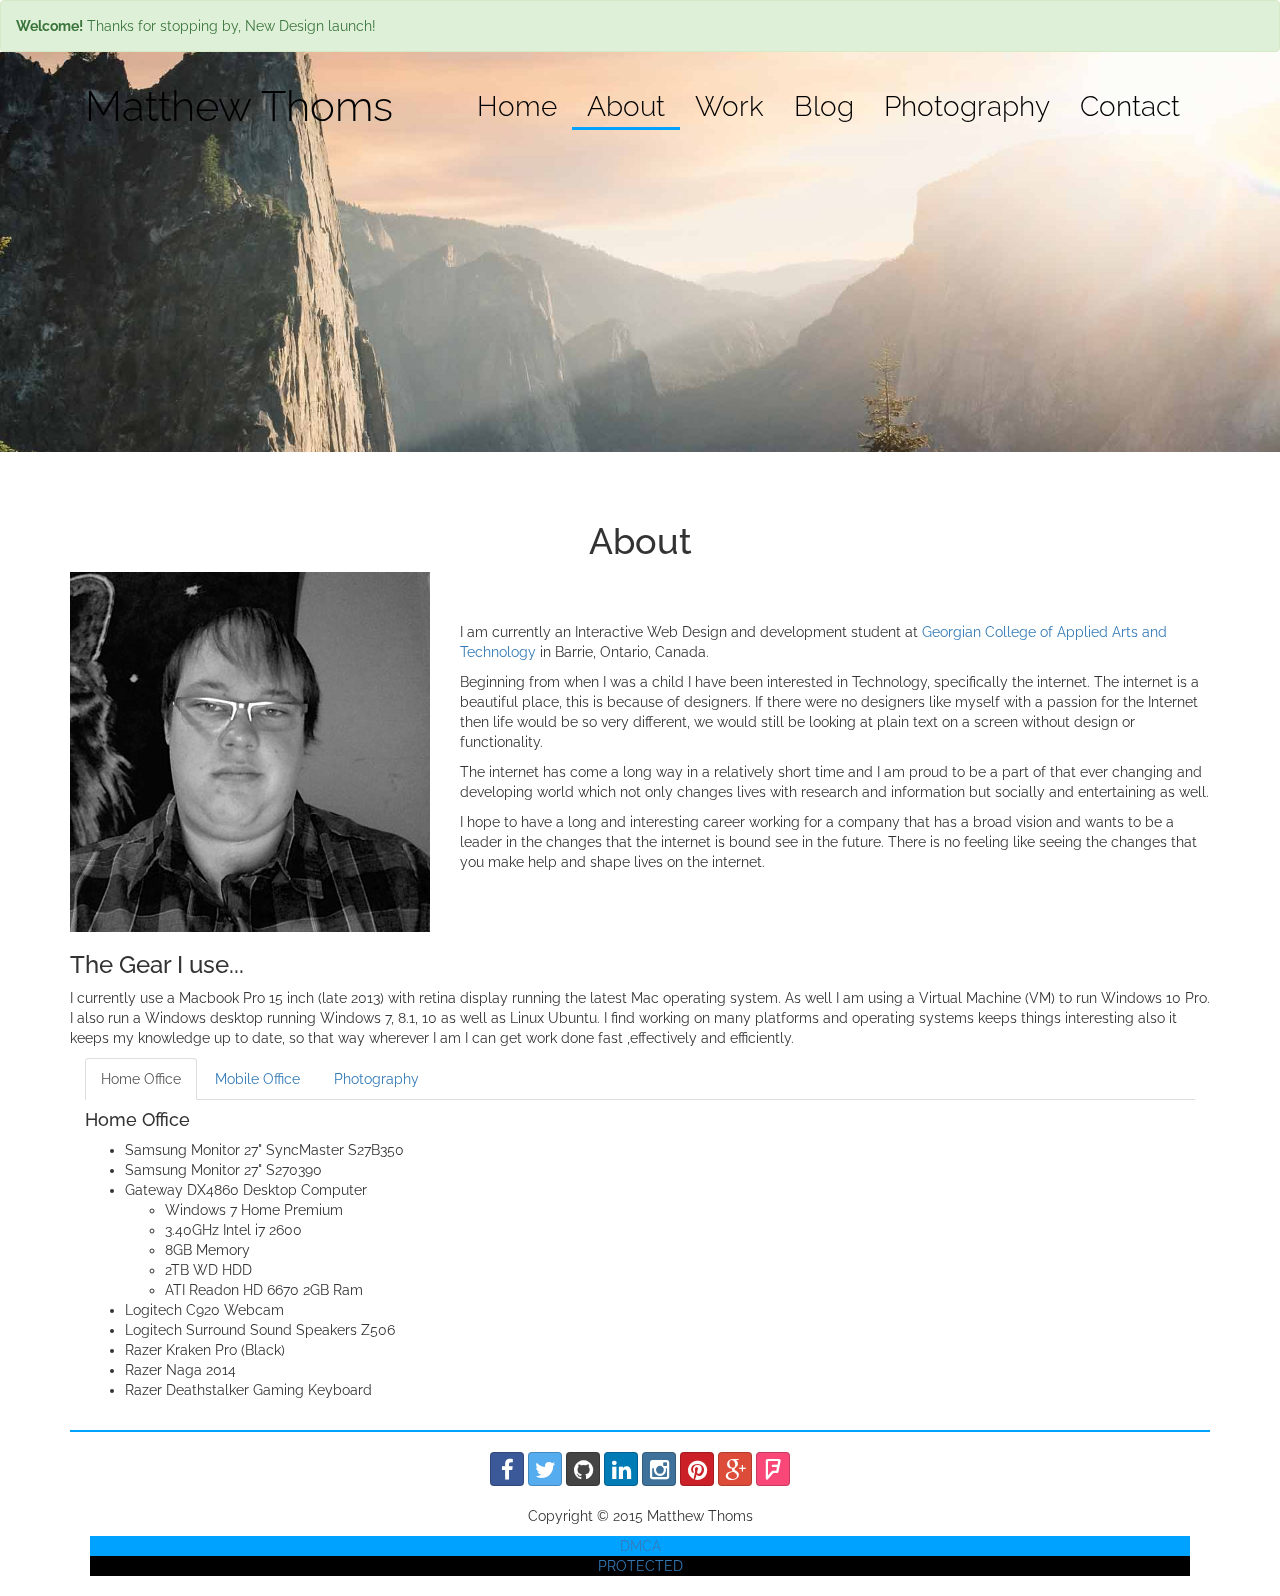
==== about.html @ 3485b52b "First Commit" ====
<!DOCTYPE html>
<html lang="en">
  <head>
    <meta charset="utf-8">
    <meta http-equiv="X-UA-Compatible" content="IE=edge">
    <meta name="viewport" content="width=device-width, initial-scale=1">
    <meta name="description" content="Matthew Thoms, Web Designer / Developer Based in Southen Ontario, Canada. Works with HTML, CSS, PHP, JavaScript, ASP.NET / C#.">
    <meta name="keywords" content="Matthew Thoms, HTML, CSS, PHP, C#, ASP.NET, JavaScript, Web, Design, Designing, Technology, Developer, Developing, Barrie, Southen Ontario, Canada">
    <title>About - Matthew Thoms, Web Designer / Developer</title>
    <!-- Bootstrap -->
    <link href="css/bootstrap.min.css" rel="stylesheet">
    <link href="css/font-awesome.min.css" rel="stylesheet">
    <link rel="stylesheet" href="css/bootstrap-social.css" rel="stylesheet">
    <!-- Custom CSS -->
    <link rel="stylesheet" href="css/about-nav.css">
    <link rel="stylesheet" href="css/main_styles.css">
    <!-- Fonts -->
    <link href='http://fonts.googleapis.com/css?family=Raleway:300,400,700' rel='stylesheet' type='text/css'>
    <!-- HTML5 Shim and Respond.js IE8 support of HTML5 elements and media queries -->
    <!-- WARNING: Respond.js doesn't work if you view the page via file:// -->
    <!--[if lt IE 9]>
      <script src="https://oss.maxcdn.com/libs/html5shiv/3.7.2/html5shiv.js"></script>
      <script src="https://oss.maxcdn.com/libs/respond.js/1.4.2/respond.min.js"></script>
    <![endif]-->
  </head>
  <body>
  	<div class="alert alert-success site-alert" role="alert"><strong>Welcome!</strong> Thanks for stopping by, New Design launch!</div>
  	<div class="parallax-window" data-parallax="scroll" data-image-src="img/about-header-img.jpg">
          <div class="container navbar-container">
            <!-- Static navbar -->
            <nav class="navbar navbar-default">
              <div class="container-fluid">
                <div class="navbar-header">
                  <button type="button" class="navbar-toggle collapsed" data-toggle="collapse" data-target="#navbar" aria-expanded="false" aria-controls="navbar">
                    <span class="sr-only">Toggle navigation</span>
                    <span class="icon-bar"></span>
                    <span class="icon-bar"></span>
                    <span class="icon-bar"></span>
                  </button>
                  <a class="navbar-brand" href="index.html">Matthew Thoms</a>
                </div>
                <div id="navbar" class="navbar-collapse collapse">
                    <ul class="nav navbar-nav navbar-right">
                        <li><a href="index.html" title="Link to the home page.">Home</a></li>
                        <li class="active"><a href="about.html" title="Link to the about page.">About</a></li>
                        <li><a href="work.html" title="Link to the work page.">Work</a></li>
                        <li><a href="http://matthewthoms.com/blog" title="Outbound link to blog - Matthew Thoms Blog">Blog</a></li>
                        <li><a href="https://500px.com/matthewthoms" title="Outbound link to 500px Account - Matthew Thoms Account">Photography</a></li>
                        <li><a href="contact.html" title="Link to the contact page.">Contact</a></li>
                    </ul>
                </div><!--/.nav-collapse -->
              </div><!--/.container-fluid -->
            </nav>
        </div> <!-- /container -->
    </div> <!-- End of Image -->
    <div class="container padding-top-5rem">
        <div class="row">
            <div class="col-sm-12 col-md-12 col-lg-12 text-center padding-top">
                <h1>About</h1>
            </div>
        </div> <!-- End of row - title.-->
        <div class="row">
            <div class="col-sm-12 col-md-6 col-lg-4 text-center">
                <img src="img/matthewthoms.jpg" alt="Photo of Matthew Thoms">
            </div>
            <div class="col-sm-12 col-md-6 col-lg-8 padding-top-5rem">
                <p>I am currently an Interactive Web Design and development student at <a href="http://georgiancollege.ca/" title="Outbound link to Georgian College's Website.">Georgian College of Applied Arts and Technology</a> in Barrie, Ontario, Canada.</p>
                <p>Beginning from when I was a child I have been interested in Technology, specifically the internet. The internet is a beautiful place, this is because of designers. If there were no designers like myself with a passion for the Internet then life would be so very different, we would still be looking at plain text on a screen without design or functionality.</p>
                <p>The internet has come a long way in a relatively short time and I am proud to be a part of that ever changing and developing world which not only changes lives with research and information but socially and entertaining as well.</p>
                <p>I hope to have a long and interesting career working for a company that has a broad vision and wants to be a leader in the changes that the internet is bound see in the future. There is no feeling like seeing the changes that you make help and shape lives on the internet.</p>
            </div>
        </div>

        <!-- Gear Section -->
            <div class="row padding-bottom-2rem">
                <div class="col-md-12 col-sm-12 col-xs-12">
                        <h3 class="page-title">The Gear I use...</h3>
                        <p>I currently use a Macbook Pro 15 inch (late 2013) with retina display running the latest Mac operating system. As well I am using a Virtual Machine (VM) to run Windows 10 Pro. I also run a Windows desktop running Windows 7, 8.1, 10 as well as Linux Ubuntu. I find working on many platforms and operating systems keeps things interesting also it keeps my knowledge up to date, so that way wherever I am I can get work done fast ,effectively and efficiently.</p>
                        <section id="tabbed" class="col-sm-12 col-xs-12 col-lg-12">
                        <ul class="nav nav-tabs">
                          <li class="active"><a data-toggle="tab" href="#tab_home">Home Office</a></li>
                          <li><a data-toggle="tab" href="#tab_mobile">Mobile Office</a></li>
                          <li><a data-toggle="tab" href="#tab_photo">Photography</a></li>
                        </ul>

                        <div class="tab-content">
                          <div id="tab_home" class="tab-pane fade in active">
                          <h4>Home Office</h4>
                              <ul>
                                <li>Samsung Monitor 27" SyncMaster S27B350</li>
                                <li>Samsung Monitor 27" S270390</li>
                                <li>Gateway DX4860 Desktop Computer
                                    <ul>
                                        <li>Windows 7 Home Premium</li>
                                        <li>3.40GHz Intel i7 2600</li>
                                        <li>8GB Memory</li>
                                        <li>2TB WD HDD</li>
                                        <li>ATI Readon HD 6670 2GB Ram</li>
                                    </ul>
                                </li>
                                <li>Logitech C920 Webcam</li>
                                <li>Logitech Surround Sound Speakers Z506</li>
                                <li>Razer Kraken Pro (Black)</li>
                                <li>Razer Naga 2014</li>
                                <li>Razer Deathstalker Gaming Keyboard</li>
                            </ul>
                          </div>
                          <div id="tab_mobile" class="tab-pane fade">
                          <h4>Mobile Office</h4>
                            <ul>
                              <li>Macbook Pro 15" Retina (Late 2013)
                                  <ul>
                                      <li>OS X 10.10 Yosemite</li>
                                      <li>2.0 GHz Turbo Boost:3.2 GHz Intel i7</li>
                                      <li>256GB PCIe-based flash storage</li>
                                      <li>Intel Iris Pro Graphics</li>
                                      <li>802.11ac Wi-Fi</li>
                                      <li>Bluetooth 4.0</li>
                                      <li>8GB Memory</li>
                                  </ul>
                              </li>
                              <li>Apple Magic Mouse</li>
                              <li>500GB WD My Passport External HDD (Black)</li>
                              <li>Apple Thunderbolt to Gigabit Ethernet Adapter</li>
                              <li>Mini DisplayPort to VGA Abapter</li>
                              <li>iPhone 4s (White, 16GB)</li>
                              <li>Samsung Galaxy Note 2 (16GB)</li>
                              <li>Motorola Moto G (8GB)</li>
                          </ul>

                          </div>
                          <div id="tab_photo" class="tab-pane fade">
                          <br />
                            <h4>Photography</h4>
                            <ul>
                              <li>Canon EOS Rebel T3</li>
                              <li>18-55mm Stock Canon Lens</li>
                              <li>75-300mm Canon Zoom Lens (Telephoto)</li>
                              <li>Macro Extension Tube</li>
                              <li>32GB (Class 10) Lexar SD Card</li>
                            </ul>
                          </div>
                        </div>
                      </section>
                  </div> <!-- End of Col -->
              </div> <!-- End of Row -->
    <footer>
        <section id="social-media-icons" class="padding-bottom-2rem">
            <a href="https://www.facebook.com/matt.b.thoms" title="Outbound link to Facebook - Matthew Thoms Account." class="btn btn-social-icon btn-facebook">
                <i class="fa fa-facebook"></i>
            </a>
            <a href="http://twitter.com/matt_thoms" title="Outbound link to Twitter - Matthew Thoms Account." class="btn btn-social-icon btn-twitter">
                <i class="fa fa-twitter"></i>
            </a>
            <a href="http://github.com/mbthoms" title="Outbound link to GitHub - Matthew Thoms Account." class="btn btn-social-icon btn-github">
                <i class="fa fa-github"></i>
            </a>
            <a href="http://ca.linkedin.com/pub/matthew-thoms/78/625/9a6" title="Outbound link to LinkedIn - Matthew Thoms Account." class="btn btn-social-icon btn-linkedin">
                <i class="fa fa-linkedin"></i>
            </a>
            <a href="https://instagram.com/mattbthoms/" title="Outbound link to Instagram - Matthew Thoms Account." class="btn btn-social-icon btn-instagram">
                <i class="fa fa-instagram"></i>
            </a>
            <a href="https://www.pinterest.com/matt_thoms/" title="Outbound link to Pinterest - Matthew Thoms Account." class="btn btn-social-icon btn-pinterest">
                <i class="fa fa-pinterest"></i>
            </a>
            <a href="http://google.com/+MatthewThoms" title="Outbound link to Google Plus - Matthew Thoms Account." class="btn btn-social-icon btn-google">
                <i class="fa fa-google-plus"></i>
            </a>
            <a href="https://foursquare.com/matt_thoms" title="Outbound link to foursquare - Matthew Thoms Account." class="btn btn-social-icon btn-foursquare">
                <i class="fa fa-foursquare"></i>
            </a>
        </section>
        <p>Copyright &copy; 2015 Matthew Thoms</p>
		<script type="text/javascript">                                                                                  (function () { var c = document.createElement('link'); c.type = 'text/css'; c.rel = 'stylesheet'; c.href = 'http://images.dmca.com/badges/dmca.css?ID=31917144-2190-4ea9-be67-4ce1ba953f2f'; var h = document.getElementsByTagName("head")[0]; h.appendChild(c); })();</script><div id="DMCA-badge"><div class="dm-1 dm-1-b" style="left: 0px; background-color: rgb(0, 162, 255);"><a href="http://www.dmca.com/" title="DMCA">DMCA</a></div><div class="dm-2 dm-2-b" style="background-color: rgb(0, 0, 0);"><a href="http://www.dmca.com/Protection/Status.aspx?ID=31917144-2190-4ea9-be67-4ce1ba953f2f" title="DMCA">PROTECTED</a></div></div>    </footer>
    </div> <!-- End of container -->
    <!-- jQuery (necessary for Bootstrap's JavaScript plugins) -->
    <script src="js/jquery.min.js"></script>
    <!-- Bringing in the Parallax for the images. -->
    <script src="js/parallax.min.js"></script>
    <!-- Include all compiled plugins (below), or include individual files as needed -->
    <script src="js/bootstrap.min.js"></script>
    <!-- Google Analytics -->
    <script>
        (function(i,s,o,g,r,a,m){i['GoogleAnalyticsObject']=r;i[r]=i[r]||function(){
        (i[r].q=i[r].q||[]).push(arguments)},i[r].l=1*new Date();a=s.createElement(o),
        m=s.getElementsByTagName(o)[0];a.async=1;a.src=g;m.parentNode.insertBefore(a,m)
        })(window,document,'script','//www.google-analytics.com/analytics.js','ga');
        ga('create', 'UA-64268000-1', 'auto');
        ga('send', 'pageview');
    </script>
    </body>
    </html>
---- css/about-nav.css ----
/*About Nav CSS Document*/
/*Navigation =================================================================*/
.navbar-container {
    padding-top: 3rem;
    font-weight: 300;
    color: black;

}

.navbar-default {
    border-radius: 0;
    border: 0;
    background:rgba(255,255,255,0.0);
}

.navbar-default .navbar-brand {
    font-size: 300%;
    color: black;
}

.navbar-default .navbar-nav>.active>a, .navbar-default .navbar-nav>.active>a:focus, .navbar-default .navbar-nav>.active>a:hover {
    color: black;
    background-color: rgba(255,255,255,0.0);
    border-bottom: 3px solid #00a2ff;
    padding-bottom: 1rem;
}

.navbar-default .navbar-nav>li>a {
    color: black;
    font-size: 200%;
    -o-transition:.5s;
  -ms-transition:.5s;
  -moz-transition:.5s;
  -webkit-transition:.5s;
  /* ...and now for the proper property */
  transition:.5s;
}

.navbar-default .navbar-nav>li>a:hover {
    color: #00a2ff;
    font-size: 200%;
    -o-transition:.5s;
  -ms-transition:.5s;
  -moz-transition:.5s;
  -webkit-transition:.5s;
  /* ...and now for the proper property */
  transition:.5s;
}

.navbar-default .navbar-nav>li>a:active {
    color: #00a2ff;
    font-size: 200%;
    -o-transition:.5s;
  -ms-transition:.5s;
  -moz-transition:.5s;
  -webkit-transition:.5s;
  /* ...and now for the proper property */
  transition:.5s;
}
---- css/main_styles.css ----
/*Main CSS Document*/
/*Fonts ===================================================================== */
html, body {
    height: 100%;
    font-family: 'Raleway', sans-serif;
}
/*Contact Form ===============================================================*/
fieldset {
    padding-bottom: 2rem;
}

/*Footer =====================================================================*/
footer {
    text-align: center;
    border-top: 2px solid #00a2ff;
    padding: 2rem;
}

/*Images =====================================================================*/
.parallax-window  {
    min-height: 400px;
    background: transparent;
    color: white;
}

.work-logos {
    width: auto;
    height: 100%;
}

/*Spacing ====================================================================*/
.padding-top-1rem {
    padding-top: 1rem;
}
.padding-top-5rem {
    padding-top: 5rem;
}

.located {
    margin-top: 0;
    margin-bottom: 20px;
}

.padding-bottom-2rem {
    padding-bottom: 2rem;
}

.site-alert {
    margin-bottom: 0;
}

/* Marketing Content =========================================================*/

/* Center align the text within the three columns below the carousel */
.marketing .col-lg-4 {
  margin-bottom: 20px;
  text-align: center;
}

.marketing h2 {
  font-weight: normal;
}

.marketing .col-lg-4 p {
  margin-right: 10px;
  margin-left: 10px;
}
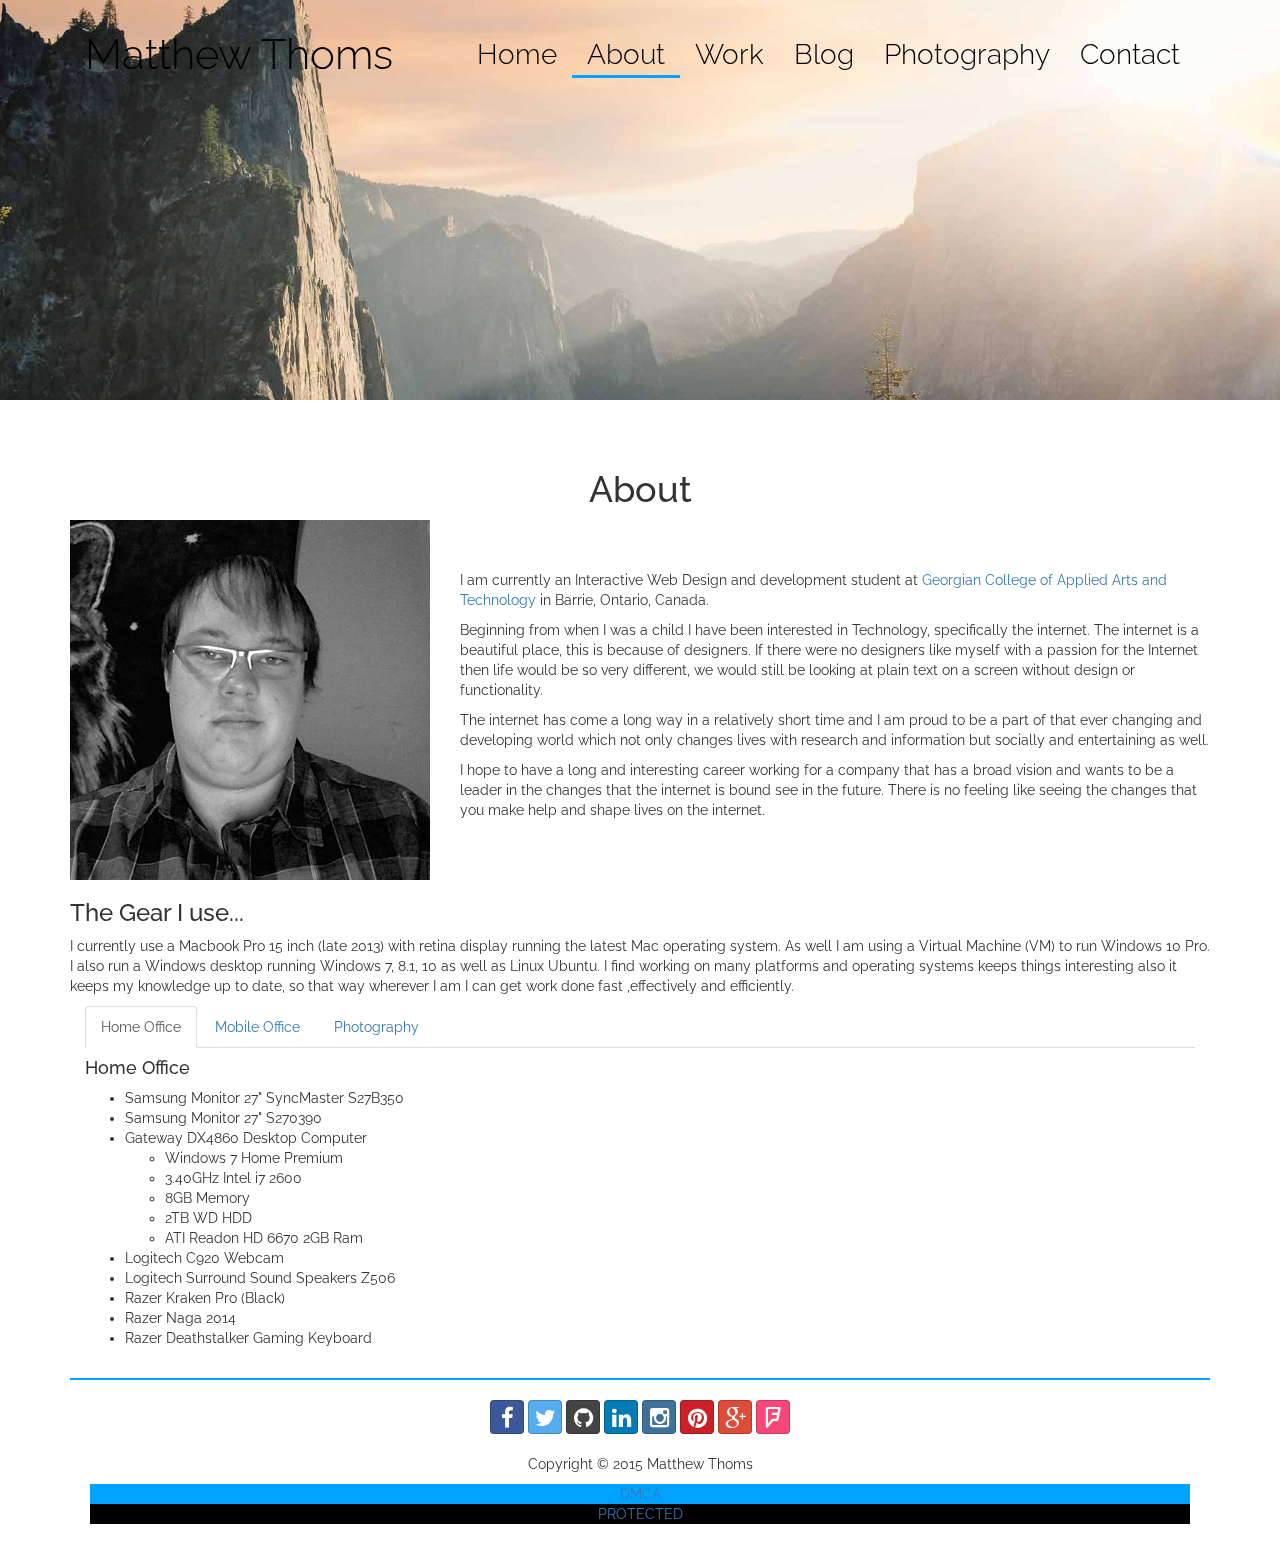
==== commit fe442a06: "Hiding News Alert" ====
--- a/about.html
+++ b/about.html
@@ -24,7 +24,7 @@
     <![endif]-->
   </head>
   <body>
-  	<div class="alert alert-success site-alert" role="alert"><strong>Welcome!</strong> Thanks for stopping by, New Design launch!</div>
+  	<!-- <div class="alert alert-success site-alert" role="alert"><strong>Welcome!</strong> Thanks for stopping by, New Design launch!</div> -->
   	<div class="parallax-window" data-parallax="scroll" data-image-src="img/about-header-img.jpg">
           <div class="container navbar-container">
             <!-- Static navbar -->
@@ -144,6 +144,10 @@
                       </section>
                   </div> <!-- End of Col -->
               </div> <!-- End of Row -->
+              
+        <!-- ==================================================================
+					Footer
+     		 ================================================================== -->
     <footer>
         <section id="social-media-icons" class="padding-bottom-2rem">
             <a href="https://www.facebook.com/matt.b.thoms" title="Outbound link to Facebook - Matthew Thoms Account." class="btn btn-social-icon btn-facebook">
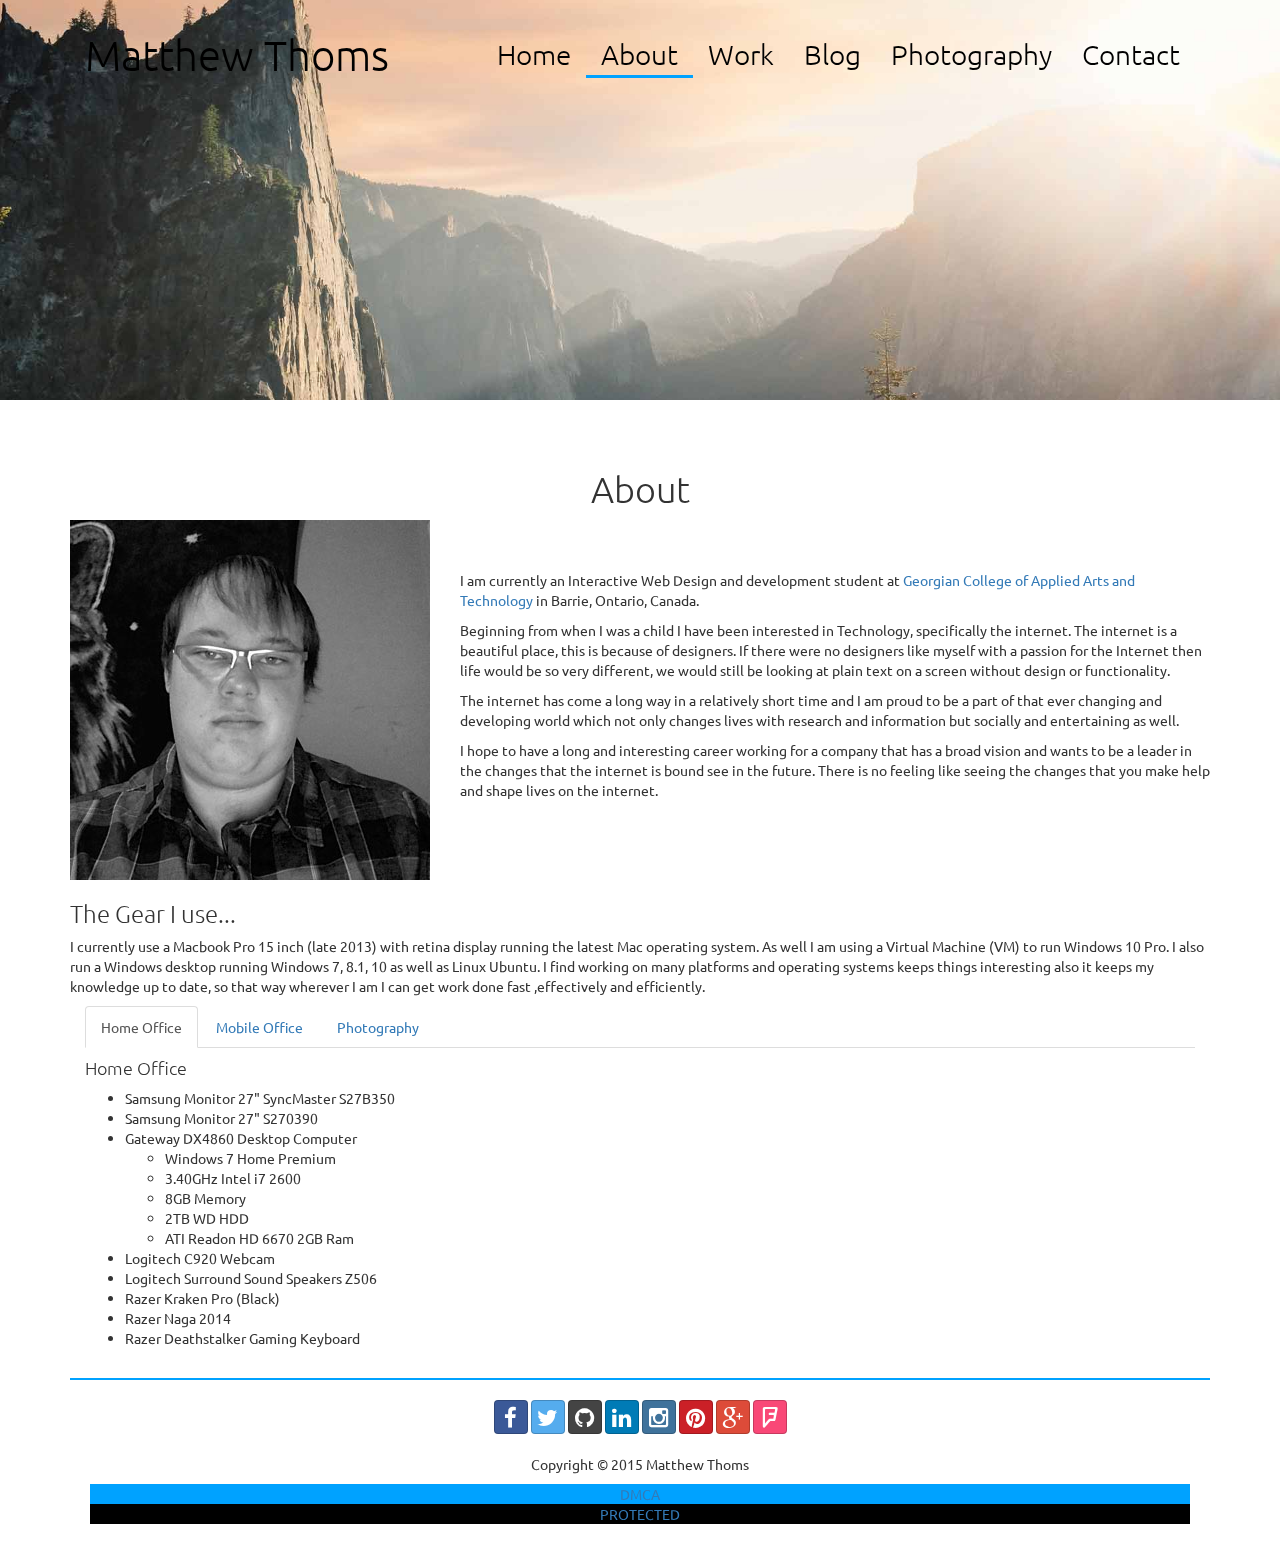
==== commit fe2eb9d8: "Changing Fonts" ====
--- a/about.html
+++ b/about.html
@@ -15,7 +15,7 @@
     <link rel="stylesheet" href="css/about-nav.css">
     <link rel="stylesheet" href="css/main_styles.css">
     <!-- Fonts -->
-    <link href='http://fonts.googleapis.com/css?family=Raleway:300,400,700' rel='stylesheet' type='text/css'>
+    <link href='https://fonts.googleapis.com/css?family=Ubuntu:300,400,700' rel='stylesheet' type='text/css'>
     <!-- HTML5 Shim and Respond.js IE8 support of HTML5 elements and media queries -->
     <!-- WARNING: Respond.js doesn't work if you view the page via file:// -->
     <!--[if lt IE 9]>
--- a/css/main_styles.css
+++ b/css/main_styles.css
@@ -2,7 +2,15 @@
 /*Fonts ===================================================================== */
 html, body {
     height: 100%;
-    font-family: 'Raleway', sans-serif;
+    font-family: 'Ubuntu', sans-serif;
+}
+
+.navbar-brand {
+	font-weight: 300;
+}
+
+h1, h2, h3, h4, h5, h6 {
+	font-weight: 300;
 }
 /*Contact Form ===============================================================*/
 fieldset {
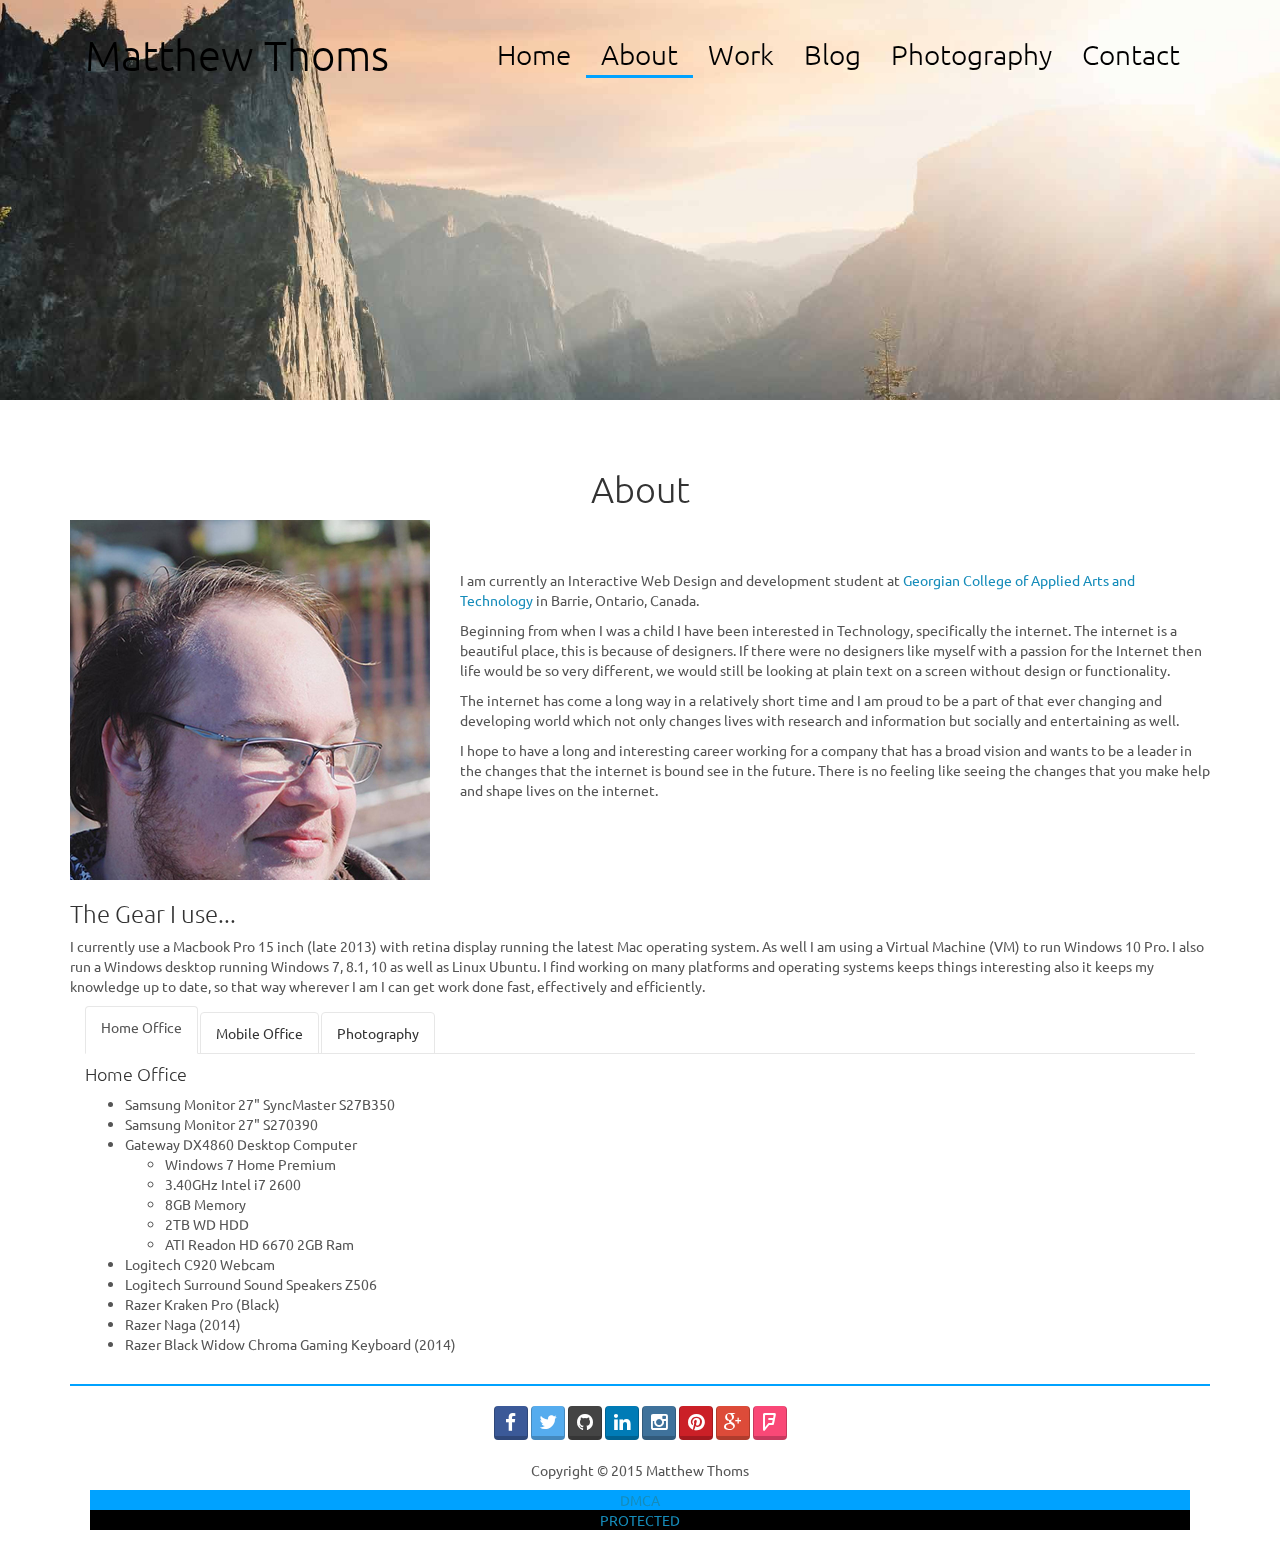
==== commit 851feba2: "Update on Jan 25 2016" ====
--- a/about.html
+++ b/about.html
@@ -1,4 +1,4 @@
-<!DOCTYPE html>
+﻿<!DOCTYPE html>
 <html lang="en">
   <head>
     <meta charset="utf-8">
@@ -75,7 +75,7 @@
             <div class="row padding-bottom-2rem">
                 <div class="col-md-12 col-sm-12 col-xs-12">
                         <h3 class="page-title">The Gear I use...</h3>
-                        <p>I currently use a Macbook Pro 15 inch (late 2013) with retina display running the latest Mac operating system. As well I am using a Virtual Machine (VM) to run Windows 10 Pro. I also run a Windows desktop running Windows 7, 8.1, 10 as well as Linux Ubuntu. I find working on many platforms and operating systems keeps things interesting also it keeps my knowledge up to date, so that way wherever I am I can get work done fast ,effectively and efficiently.</p>
+                        <p>I currently use a Macbook Pro 15 inch (late 2013) with retina display running the latest Mac operating system. As well I am using a Virtual Machine (VM) to run Windows 10 Pro. I also run a Windows desktop running Windows 7, 8.1, 10 as well as Linux Ubuntu. I find working on many platforms and operating systems keeps things interesting also it keeps my knowledge up to date, so that way wherever I am I can get work done fast, effectively and efficiently.</p>
                         <section id="tabbed" class="col-sm-12 col-xs-12 col-lg-12">
                         <ul class="nav nav-tabs">
                           <li class="active"><a data-toggle="tab" href="#tab_home">Home Office</a></li>
@@ -101,8 +101,8 @@
                                 <li>Logitech C920 Webcam</li>
                                 <li>Logitech Surround Sound Speakers Z506</li>
                                 <li>Razer Kraken Pro (Black)</li>
-                                <li>Razer Naga 2014</li>
-                                <li>Razer Deathstalker Gaming Keyboard</li>
+                                <li>Razer Naga (2014)</li>
+                                <li>Razer Black Widow Chroma Gaming Keyboard (2014)</li>
                             </ul>
                           </div>
                           <div id="tab_mobile" class="tab-pane fade">
@@ -130,7 +130,6 @@
 
                           </div>
                           <div id="tab_photo" class="tab-pane fade">
-                          <br />
                             <h4>Photography</h4>
                             <ul>
                               <li>Canon EOS Rebel T3</li>
@@ -138,13 +137,14 @@
                               <li>75-300mm Canon Zoom Lens (Telephoto)</li>
                               <li>Macro Extension Tube</li>
                               <li>32GB (Class 10) Lexar SD Card</li>
+                              <li>72" Tripod with Monopod</li>
                             </ul>
                           </div>
                         </div>
                       </section>
                   </div> <!-- End of Col -->
               </div> <!-- End of Row -->
-              
+
         <!-- ==================================================================
 					Footer
      		 ================================================================== -->
--- a/css/main_styles.css
+++ b/css/main_styles.css
@@ -15,6 +15,10 @@
 /*Contact Form ===============================================================*/
 fieldset {
     padding-bottom: 2rem;
+}
+
+.email {
+	padding-bottom: 1rem;
 }
 
 /*Footer =====================================================================*/
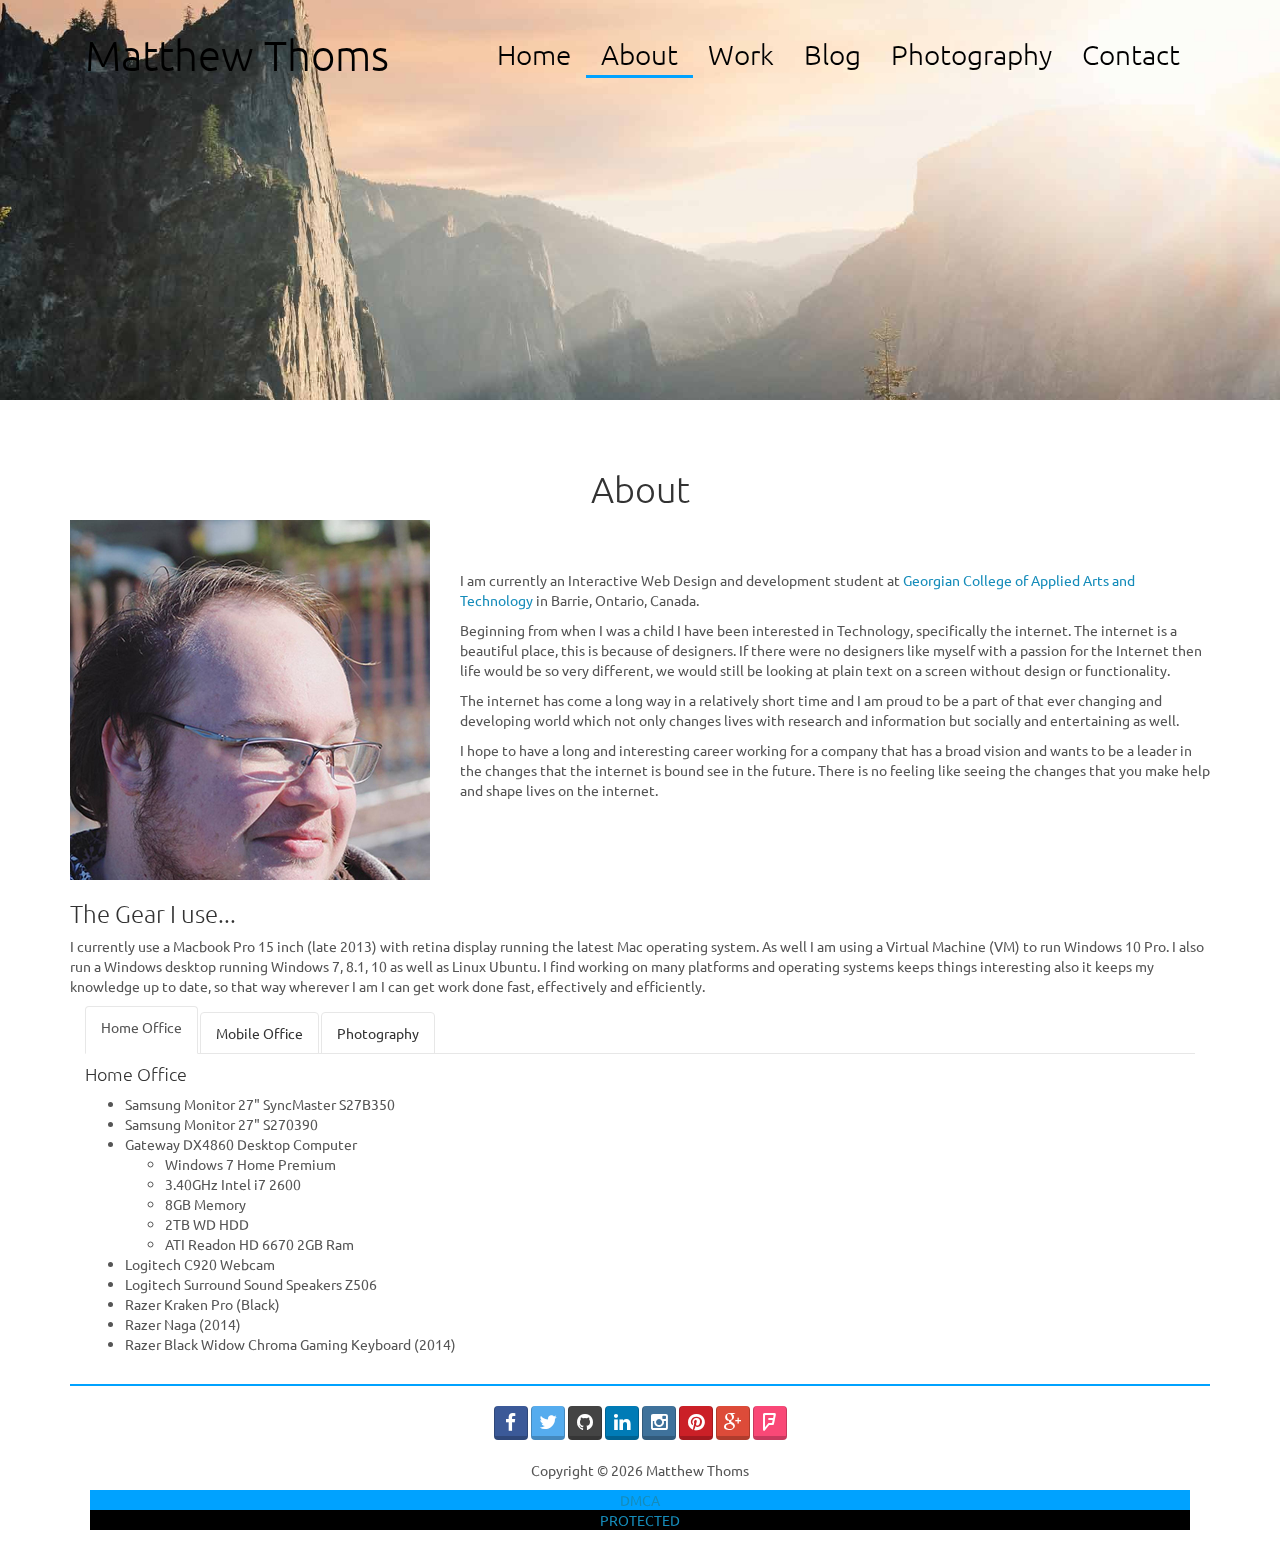
==== commit de5b4c39: "Updating Footer" ====
--- a/about.html
+++ b/about.html
@@ -1,197 +1,197 @@
-﻿<!DOCTYPE html>
-<html lang="en">
-  <head>
-    <meta charset="utf-8">
-    <meta http-equiv="X-UA-Compatible" content="IE=edge">
-    <meta name="viewport" content="width=device-width, initial-scale=1">
-    <meta name="description" content="Matthew Thoms, Web Designer / Developer Based in Southen Ontario, Canada. Works with HTML, CSS, PHP, JavaScript, ASP.NET / C#.">
-    <meta name="keywords" content="Matthew Thoms, HTML, CSS, PHP, C#, ASP.NET, JavaScript, Web, Design, Designing, Technology, Developer, Developing, Barrie, Southen Ontario, Canada">
-    <title>About - Matthew Thoms, Web Designer / Developer</title>
-    <!-- Bootstrap -->
-    <link href="css/bootstrap.min.css" rel="stylesheet">
-    <link href="css/font-awesome.min.css" rel="stylesheet">
-    <link rel="stylesheet" href="css/bootstrap-social.css" rel="stylesheet">
-    <!-- Custom CSS -->
-    <link rel="stylesheet" href="css/about-nav.css">
-    <link rel="stylesheet" href="css/main_styles.css">
-    <!-- Fonts -->
-    <link href='https://fonts.googleapis.com/css?family=Ubuntu:300,400,700' rel='stylesheet' type='text/css'>
-    <!-- HTML5 Shim and Respond.js IE8 support of HTML5 elements and media queries -->
-    <!-- WARNING: Respond.js doesn't work if you view the page via file:// -->
-    <!--[if lt IE 9]>
-      <script src="https://oss.maxcdn.com/libs/html5shiv/3.7.2/html5shiv.js"></script>
-      <script src="https://oss.maxcdn.com/libs/respond.js/1.4.2/respond.min.js"></script>
-    <![endif]-->
-  </head>
-  <body>
-  	<!-- <div class="alert alert-success site-alert" role="alert"><strong>Welcome!</strong> Thanks for stopping by, New Design launch!</div> -->
-  	<div class="parallax-window" data-parallax="scroll" data-image-src="img/about-header-img.jpg">
-          <div class="container navbar-container">
-            <!-- Static navbar -->
-            <nav class="navbar navbar-default">
-              <div class="container-fluid">
-                <div class="navbar-header">
-                  <button type="button" class="navbar-toggle collapsed" data-toggle="collapse" data-target="#navbar" aria-expanded="false" aria-controls="navbar">
-                    <span class="sr-only">Toggle navigation</span>
-                    <span class="icon-bar"></span>
-                    <span class="icon-bar"></span>
-                    <span class="icon-bar"></span>
-                  </button>
-                  <a class="navbar-brand" href="index.html">Matthew Thoms</a>
-                </div>
-                <div id="navbar" class="navbar-collapse collapse">
-                    <ul class="nav navbar-nav navbar-right">
-                        <li><a href="index.html" title="Link to the home page.">Home</a></li>
-                        <li class="active"><a href="about.html" title="Link to the about page.">About</a></li>
-                        <li><a href="work.html" title="Link to the work page.">Work</a></li>
-                        <li><a href="http://matthewthoms.com/blog" title="Outbound link to blog - Matthew Thoms Blog">Blog</a></li>
-                        <li><a href="https://500px.com/matthewthoms" title="Outbound link to 500px Account - Matthew Thoms Account">Photography</a></li>
-                        <li><a href="contact.html" title="Link to the contact page.">Contact</a></li>
-                    </ul>
-                </div><!--/.nav-collapse -->
-              </div><!--/.container-fluid -->
-            </nav>
-        </div> <!-- /container -->
-    </div> <!-- End of Image -->
-    <div class="container padding-top-5rem">
-        <div class="row">
-            <div class="col-sm-12 col-md-12 col-lg-12 text-center padding-top">
-                <h1>About</h1>
-            </div>
-        </div> <!-- End of row - title.-->
-        <div class="row">
-            <div class="col-sm-12 col-md-6 col-lg-4 text-center">
-                <img src="img/matthewthoms.jpg" alt="Photo of Matthew Thoms">
-            </div>
-            <div class="col-sm-12 col-md-6 col-lg-8 padding-top-5rem">
-                <p>I am currently an Interactive Web Design and development student at <a href="http://georgiancollege.ca/" title="Outbound link to Georgian College's Website.">Georgian College of Applied Arts and Technology</a> in Barrie, Ontario, Canada.</p>
-                <p>Beginning from when I was a child I have been interested in Technology, specifically the internet. The internet is a beautiful place, this is because of designers. If there were no designers like myself with a passion for the Internet then life would be so very different, we would still be looking at plain text on a screen without design or functionality.</p>
-                <p>The internet has come a long way in a relatively short time and I am proud to be a part of that ever changing and developing world which not only changes lives with research and information but socially and entertaining as well.</p>
-                <p>I hope to have a long and interesting career working for a company that has a broad vision and wants to be a leader in the changes that the internet is bound see in the future. There is no feeling like seeing the changes that you make help and shape lives on the internet.</p>
-            </div>
-        </div>
-
-        <!-- Gear Section -->
-            <div class="row padding-bottom-2rem">
-                <div class="col-md-12 col-sm-12 col-xs-12">
-                        <h3 class="page-title">The Gear I use...</h3>
-                        <p>I currently use a Macbook Pro 15 inch (late 2013) with retina display running the latest Mac operating system. As well I am using a Virtual Machine (VM) to run Windows 10 Pro. I also run a Windows desktop running Windows 7, 8.1, 10 as well as Linux Ubuntu. I find working on many platforms and operating systems keeps things interesting also it keeps my knowledge up to date, so that way wherever I am I can get work done fast, effectively and efficiently.</p>
-                        <section id="tabbed" class="col-sm-12 col-xs-12 col-lg-12">
-                        <ul class="nav nav-tabs">
-                          <li class="active"><a data-toggle="tab" href="#tab_home">Home Office</a></li>
-                          <li><a data-toggle="tab" href="#tab_mobile">Mobile Office</a></li>
-                          <li><a data-toggle="tab" href="#tab_photo">Photography</a></li>
-                        </ul>
-
-                        <div class="tab-content">
-                          <div id="tab_home" class="tab-pane fade in active">
-                          <h4>Home Office</h4>
-                              <ul>
-                                <li>Samsung Monitor 27" SyncMaster S27B350</li>
-                                <li>Samsung Monitor 27" S270390</li>
-                                <li>Gateway DX4860 Desktop Computer
-                                    <ul>
-                                        <li>Windows 7 Home Premium</li>
-                                        <li>3.40GHz Intel i7 2600</li>
-                                        <li>8GB Memory</li>
-                                        <li>2TB WD HDD</li>
-                                        <li>ATI Readon HD 6670 2GB Ram</li>
-                                    </ul>
-                                </li>
-                                <li>Logitech C920 Webcam</li>
-                                <li>Logitech Surround Sound Speakers Z506</li>
-                                <li>Razer Kraken Pro (Black)</li>
-                                <li>Razer Naga (2014)</li>
-                                <li>Razer Black Widow Chroma Gaming Keyboard (2014)</li>
-                            </ul>
-                          </div>
-                          <div id="tab_mobile" class="tab-pane fade">
-                          <h4>Mobile Office</h4>
-                            <ul>
-                              <li>Macbook Pro 15" Retina (Late 2013)
-                                  <ul>
-                                      <li>OS X 10.10 Yosemite</li>
-                                      <li>2.0 GHz Turbo Boost:3.2 GHz Intel i7</li>
-                                      <li>256GB PCIe-based flash storage</li>
-                                      <li>Intel Iris Pro Graphics</li>
-                                      <li>802.11ac Wi-Fi</li>
-                                      <li>Bluetooth 4.0</li>
-                                      <li>8GB Memory</li>
-                                  </ul>
-                              </li>
-                              <li>Apple Magic Mouse</li>
-                              <li>500GB WD My Passport External HDD (Black)</li>
-                              <li>Apple Thunderbolt to Gigabit Ethernet Adapter</li>
-                              <li>Mini DisplayPort to VGA Abapter</li>
-                              <li>iPhone 4s (White, 16GB)</li>
-                              <li>Samsung Galaxy Note 2 (16GB)</li>
-                              <li>Motorola Moto G (8GB)</li>
-                          </ul>
-
-                          </div>
-                          <div id="tab_photo" class="tab-pane fade">
-                            <h4>Photography</h4>
-                            <ul>
-                              <li>Canon EOS Rebel T3</li>
-                              <li>18-55mm Stock Canon Lens</li>
-                              <li>75-300mm Canon Zoom Lens (Telephoto)</li>
-                              <li>Macro Extension Tube</li>
-                              <li>32GB (Class 10) Lexar SD Card</li>
-                              <li>72" Tripod with Monopod</li>
-                            </ul>
-                          </div>
-                        </div>
-                      </section>
-                  </div> <!-- End of Col -->
-              </div> <!-- End of Row -->
-
-        <!-- ==================================================================
-					Footer
-     		 ================================================================== -->
-    <footer>
-        <section id="social-media-icons" class="padding-bottom-2rem">
-            <a href="https://www.facebook.com/matt.b.thoms" title="Outbound link to Facebook - Matthew Thoms Account." class="btn btn-social-icon btn-facebook">
-                <i class="fa fa-facebook"></i>
-            </a>
-            <a href="http://twitter.com/matt_thoms" title="Outbound link to Twitter - Matthew Thoms Account." class="btn btn-social-icon btn-twitter">
-                <i class="fa fa-twitter"></i>
-            </a>
-            <a href="http://github.com/mbthoms" title="Outbound link to GitHub - Matthew Thoms Account." class="btn btn-social-icon btn-github">
-                <i class="fa fa-github"></i>
-            </a>
-            <a href="http://ca.linkedin.com/pub/matthew-thoms/78/625/9a6" title="Outbound link to LinkedIn - Matthew Thoms Account." class="btn btn-social-icon btn-linkedin">
-                <i class="fa fa-linkedin"></i>
-            </a>
-            <a href="https://instagram.com/mattbthoms/" title="Outbound link to Instagram - Matthew Thoms Account." class="btn btn-social-icon btn-instagram">
-                <i class="fa fa-instagram"></i>
-            </a>
-            <a href="https://www.pinterest.com/matt_thoms/" title="Outbound link to Pinterest - Matthew Thoms Account." class="btn btn-social-icon btn-pinterest">
-                <i class="fa fa-pinterest"></i>
-            </a>
-            <a href="http://google.com/+MatthewThoms" title="Outbound link to Google Plus - Matthew Thoms Account." class="btn btn-social-icon btn-google">
-                <i class="fa fa-google-plus"></i>
-            </a>
-            <a href="https://foursquare.com/matt_thoms" title="Outbound link to foursquare - Matthew Thoms Account." class="btn btn-social-icon btn-foursquare">
-                <i class="fa fa-foursquare"></i>
-            </a>
-        </section>
-        <p>Copyright &copy; 2015 Matthew Thoms</p>
-		<script type="text/javascript">                                                                                  (function () { var c = document.createElement('link'); c.type = 'text/css'; c.rel = 'stylesheet'; c.href = 'http://images.dmca.com/badges/dmca.css?ID=31917144-2190-4ea9-be67-4ce1ba953f2f'; var h = document.getElementsByTagName("head")[0]; h.appendChild(c); })();</script><div id="DMCA-badge"><div class="dm-1 dm-1-b" style="left: 0px; background-color: rgb(0, 162, 255);"><a href="http://www.dmca.com/" title="DMCA">DMCA</a></div><div class="dm-2 dm-2-b" style="background-color: rgb(0, 0, 0);"><a href="http://www.dmca.com/Protection/Status.aspx?ID=31917144-2190-4ea9-be67-4ce1ba953f2f" title="DMCA">PROTECTED</a></div></div>    </footer>
-    </div> <!-- End of container -->
-    <!-- jQuery (necessary for Bootstrap's JavaScript plugins) -->
-    <script src="js/jquery.min.js"></script>
-    <!-- Bringing in the Parallax for the images. -->
-    <script src="js/parallax.min.js"></script>
-    <!-- Include all compiled plugins (below), or include individual files as needed -->
-    <script src="js/bootstrap.min.js"></script>
-    <!-- Google Analytics -->
-    <script>
-        (function(i,s,o,g,r,a,m){i['GoogleAnalyticsObject']=r;i[r]=i[r]||function(){
-        (i[r].q=i[r].q||[]).push(arguments)},i[r].l=1*new Date();a=s.createElement(o),
-        m=s.getElementsByTagName(o)[0];a.async=1;a.src=g;m.parentNode.insertBefore(a,m)
-        })(window,document,'script','//www.google-analytics.com/analytics.js','ga');
-        ga('create', 'UA-64268000-1', 'auto');
-        ga('send', 'pageview');
-    </script>
-    </body>
-    </html>
+﻿<!DOCTYPE html>
+<html lang="en">
+  <head>
+    <meta charset="utf-8">
+    <meta http-equiv="X-UA-Compatible" content="IE=edge">
+    <meta name="viewport" content="width=device-width, initial-scale=1">
+    <meta name="description" content="Matthew Thoms, Web Designer / Developer Based in Southen Ontario, Canada. Works with HTML, CSS, PHP, JavaScript, ASP.NET / C#.">
+    <meta name="keywords" content="Matthew Thoms, HTML, CSS, PHP, C#, ASP.NET, JavaScript, Web, Design, Designing, Technology, Developer, Developing, Barrie, Southen Ontario, Canada">
+    <title>About - Matthew Thoms, Web Designer / Developer</title>
+    <!-- Bootstrap -->
+    <link href="css/bootstrap.min.css" rel="stylesheet">
+    <link href="css/font-awesome.min.css" rel="stylesheet">
+    <link rel="stylesheet" href="css/bootstrap-social.css" rel="stylesheet">
+    <!-- Custom CSS -->
+    <link rel="stylesheet" href="css/about-nav.css">
+    <link rel="stylesheet" href="css/main_styles.css">
+    <!-- Fonts -->
+    <link href='https://fonts.googleapis.com/css?family=Ubuntu:300,400,700' rel='stylesheet' type='text/css'>
+    <!-- HTML5 Shim and Respond.js IE8 support of HTML5 elements and media queries -->
+    <!-- WARNING: Respond.js doesn't work if you view the page via file:// -->
+    <!--[if lt IE 9]>
+      <script src="https://oss.maxcdn.com/libs/html5shiv/3.7.2/html5shiv.js"></script>
+      <script src="https://oss.maxcdn.com/libs/respond.js/1.4.2/respond.min.js"></script>
+    <![endif]-->
+  </head>
+  <body>
+  	<!-- <div class="alert alert-success site-alert" role="alert"><strong>Welcome!</strong> Thanks for stopping by, New Design launch!</div> -->
+  	<div class="parallax-window" data-parallax="scroll" data-image-src="img/about-header-img.jpg">
+          <div class="container navbar-container">
+            <!-- Static navbar -->
+            <nav class="navbar navbar-default">
+              <div class="container-fluid">
+                <div class="navbar-header">
+                  <button type="button" class="navbar-toggle collapsed" data-toggle="collapse" data-target="#navbar" aria-expanded="false" aria-controls="navbar">
+                    <span class="sr-only">Toggle navigation</span>
+                    <span class="icon-bar"></span>
+                    <span class="icon-bar"></span>
+                    <span class="icon-bar"></span>
+                  </button>
+                  <a class="navbar-brand" href="index.html">Matthew Thoms</a>
+                </div>
+                <div id="navbar" class="navbar-collapse collapse">
+                    <ul class="nav navbar-nav navbar-right">
+                        <li><a href="index.html" title="Link to the home page.">Home</a></li>
+                        <li class="active"><a href="about.html" title="Link to the about page.">About</a></li>
+                        <li><a href="work.html" title="Link to the work page.">Work</a></li>
+                        <li><a href="http://matthewthoms.com/blog" title="Outbound link to blog - Matthew Thoms Blog">Blog</a></li>
+                        <li><a href="https://500px.com/matthewthoms" title="Outbound link to 500px Account - Matthew Thoms Account">Photography</a></li>
+                        <li><a href="contact.html" title="Link to the contact page.">Contact</a></li>
+                    </ul>
+                </div><!--/.nav-collapse -->
+              </div><!--/.container-fluid -->
+            </nav>
+        </div> <!-- /container -->
+    </div> <!-- End of Image -->
+    <div class="container padding-top-5rem">
+        <div class="row">
+            <div class="col-sm-12 col-md-12 col-lg-12 text-center padding-top">
+                <h1>About</h1>
+            </div>
+        </div> <!-- End of row - title.-->
+        <div class="row">
+            <div class="col-sm-12 col-md-6 col-lg-4 text-center">
+                <img src="img/matthewthoms.jpg" alt="Photo of Matthew Thoms">
+            </div>
+            <div class="col-sm-12 col-md-6 col-lg-8 padding-top-5rem">
+                <p>I am currently an Interactive Web Design and development student at <a href="http://georgiancollege.ca/" title="Outbound link to Georgian College's Website.">Georgian College of Applied Arts and Technology</a> in Barrie, Ontario, Canada.</p>
+                <p>Beginning from when I was a child I have been interested in Technology, specifically the internet. The internet is a beautiful place, this is because of designers. If there were no designers like myself with a passion for the Internet then life would be so very different, we would still be looking at plain text on a screen without design or functionality.</p>
+                <p>The internet has come a long way in a relatively short time and I am proud to be a part of that ever changing and developing world which not only changes lives with research and information but socially and entertaining as well.</p>
+                <p>I hope to have a long and interesting career working for a company that has a broad vision and wants to be a leader in the changes that the internet is bound see in the future. There is no feeling like seeing the changes that you make help and shape lives on the internet.</p>
+            </div>
+        </div>
+
+        <!-- Gear Section -->
+            <div class="row padding-bottom-2rem">
+                <div class="col-md-12 col-sm-12 col-xs-12">
+                        <h3 class="page-title">The Gear I use...</h3>
+                        <p>I currently use a Macbook Pro 15 inch (late 2013) with retina display running the latest Mac operating system. As well I am using a Virtual Machine (VM) to run Windows 10 Pro. I also run a Windows desktop running Windows 7, 8.1, 10 as well as Linux Ubuntu. I find working on many platforms and operating systems keeps things interesting also it keeps my knowledge up to date, so that way wherever I am I can get work done fast, effectively and efficiently.</p>
+                        <section id="tabbed" class="col-sm-12 col-xs-12 col-lg-12">
+                        <ul class="nav nav-tabs">
+                          <li class="active"><a data-toggle="tab" href="#tab_home">Home Office</a></li>
+                          <li><a data-toggle="tab" href="#tab_mobile">Mobile Office</a></li>
+                          <li><a data-toggle="tab" href="#tab_photo">Photography</a></li>
+                        </ul>
+
+                        <div class="tab-content">
+                          <div id="tab_home" class="tab-pane fade in active">
+                          <h4>Home Office</h4>
+                              <ul>
+                                <li>Samsung Monitor 27" SyncMaster S27B350</li>
+                                <li>Samsung Monitor 27" S270390</li>
+                                <li>Gateway DX4860 Desktop Computer
+                                    <ul>
+                                        <li>Windows 7 Home Premium</li>
+                                        <li>3.40GHz Intel i7 2600</li>
+                                        <li>8GB Memory</li>
+                                        <li>2TB WD HDD</li>
+                                        <li>ATI Readon HD 6670 2GB Ram</li>
+                                    </ul>
+                                </li>
+                                <li>Logitech C920 Webcam</li>
+                                <li>Logitech Surround Sound Speakers Z506</li>
+                                <li>Razer Kraken Pro (Black)</li>
+                                <li>Razer Naga (2014)</li>
+                                <li>Razer Black Widow Chroma Gaming Keyboard (2014)</li>
+                            </ul>
+                          </div>
+                          <div id="tab_mobile" class="tab-pane fade">
+                          <h4>Mobile Office</h4>
+                            <ul>
+                              <li>Macbook Pro 15" Retina (Late 2013)
+                                  <ul>
+                                      <li>OS X 10.10 Yosemite</li>
+                                      <li>2.0 GHz Turbo Boost:3.2 GHz Intel i7</li>
+                                      <li>256GB PCIe-based flash storage</li>
+                                      <li>Intel Iris Pro Graphics</li>
+                                      <li>802.11ac Wi-Fi</li>
+                                      <li>Bluetooth 4.0</li>
+                                      <li>8GB Memory</li>
+                                  </ul>
+                              </li>
+                              <li>Apple Magic Mouse</li>
+                              <li>500GB WD My Passport External HDD (Black)</li>
+                              <li>Apple Thunderbolt to Gigabit Ethernet Adapter</li>
+                              <li>Mini DisplayPort to VGA Abapter</li>
+                              <li>iPhone 4s (White, 16GB)</li>
+                              <li>Samsung Galaxy Note 2 (16GB)</li>
+                              <li>Motorola Moto G (8GB)</li>
+                          </ul>
+
+                          </div>
+                          <div id="tab_photo" class="tab-pane fade">
+                            <h4>Photography</h4>
+                            <ul>
+                              <li>Canon EOS Rebel T3</li>
+                              <li>18-55mm Stock Canon Lens</li>
+                              <li>75-300mm Canon Zoom Lens (Telephoto)</li>
+                              <li>Macro Extension Tube</li>
+                              <li>32GB (Class 10) Lexar SD Card</li>
+                              <li>72" Tripod with Monopod</li>
+                            </ul>
+                          </div>
+                        </div>
+                      </section>
+                  </div> <!-- End of Col -->
+              </div> <!-- End of Row -->
+
+        <!-- ==================================================================
+					Footer
+     		 ================================================================== -->
+    <footer>
+        <section id="social-media-icons" class="padding-bottom-2rem">
+            <a href="https://www.facebook.com/matt.b.thoms" title="Outbound link to Facebook - Matthew Thoms Account." class="btn btn-social-icon btn-facebook">
+                <i class="fa fa-facebook"></i>
+            </a>
+            <a href="http://twitter.com/matt_thoms" title="Outbound link to Twitter - Matthew Thoms Account." class="btn btn-social-icon btn-twitter">
+                <i class="fa fa-twitter"></i>
+            </a>
+            <a href="http://github.com/mbthoms" title="Outbound link to GitHub - Matthew Thoms Account." class="btn btn-social-icon btn-github">
+                <i class="fa fa-github"></i>
+            </a>
+            <a href="http://ca.linkedin.com/pub/matthew-thoms/78/625/9a6" title="Outbound link to LinkedIn - Matthew Thoms Account." class="btn btn-social-icon btn-linkedin">
+                <i class="fa fa-linkedin"></i>
+            </a>
+            <a href="https://instagram.com/mattbthoms/" title="Outbound link to Instagram - Matthew Thoms Account." class="btn btn-social-icon btn-instagram">
+                <i class="fa fa-instagram"></i>
+            </a>
+            <a href="https://www.pinterest.com/matt_thoms/" title="Outbound link to Pinterest - Matthew Thoms Account." class="btn btn-social-icon btn-pinterest">
+                <i class="fa fa-pinterest"></i>
+            </a>
+            <a href="http://google.com/+MatthewThoms" title="Outbound link to Google Plus - Matthew Thoms Account." class="btn btn-social-icon btn-google">
+                <i class="fa fa-google-plus"></i>
+            </a>
+            <a href="https://foursquare.com/matt_thoms" title="Outbound link to foursquare - Matthew Thoms Account." class="btn btn-social-icon btn-foursquare">
+                <i class="fa fa-foursquare"></i>
+            </a>
+        </section>
+        <p>Copyright &copy; <script type="text/javascript">var year = new Date();document.write(year.getFullYear());</script> Matthew Thoms</p>
+		<script type="text/javascript">                                                                                  (function () { var c = document.createElement('link'); c.type = 'text/css'; c.rel = 'stylesheet'; c.href = 'http://images.dmca.com/badges/dmca.css?ID=31917144-2190-4ea9-be67-4ce1ba953f2f'; var h = document.getElementsByTagName("head")[0]; h.appendChild(c); })();</script><div id="DMCA-badge"><div class="dm-1 dm-1-b" style="left: 0px; background-color: rgb(0, 162, 255);"><a href="http://www.dmca.com/" title="DMCA">DMCA</a></div><div class="dm-2 dm-2-b" style="background-color: rgb(0, 0, 0);"><a href="http://www.dmca.com/Protection/Status.aspx?ID=31917144-2190-4ea9-be67-4ce1ba953f2f" title="DMCA">PROTECTED</a></div></div>    </footer>
+    </div> <!-- End of container -->
+    <!-- jQuery (necessary for Bootstrap's JavaScript plugins) -->
+    <script src="js/jquery.min.js"></script>
+    <!-- Bringing in the Parallax for the images. -->
+    <script src="js/parallax.min.js"></script>
+    <!-- Include all compiled plugins (below), or include individual files as needed -->
+    <script src="js/bootstrap.min.js"></script>
+    <!-- Google Analytics -->
+    <script>
+        (function(i,s,o,g,r,a,m){i['GoogleAnalyticsObject']=r;i[r]=i[r]||function(){
+        (i[r].q=i[r].q||[]).push(arguments)},i[r].l=1*new Date();a=s.createElement(o),
+        m=s.getElementsByTagName(o)[0];a.async=1;a.src=g;m.parentNode.insertBefore(a,m)
+        })(window,document,'script','//www.google-analytics.com/analytics.js','ga');
+        ga('create', 'UA-64268000-1', 'auto');
+        ga('send', 'pageview');
+    </script>
+    </body>
+    </html>
